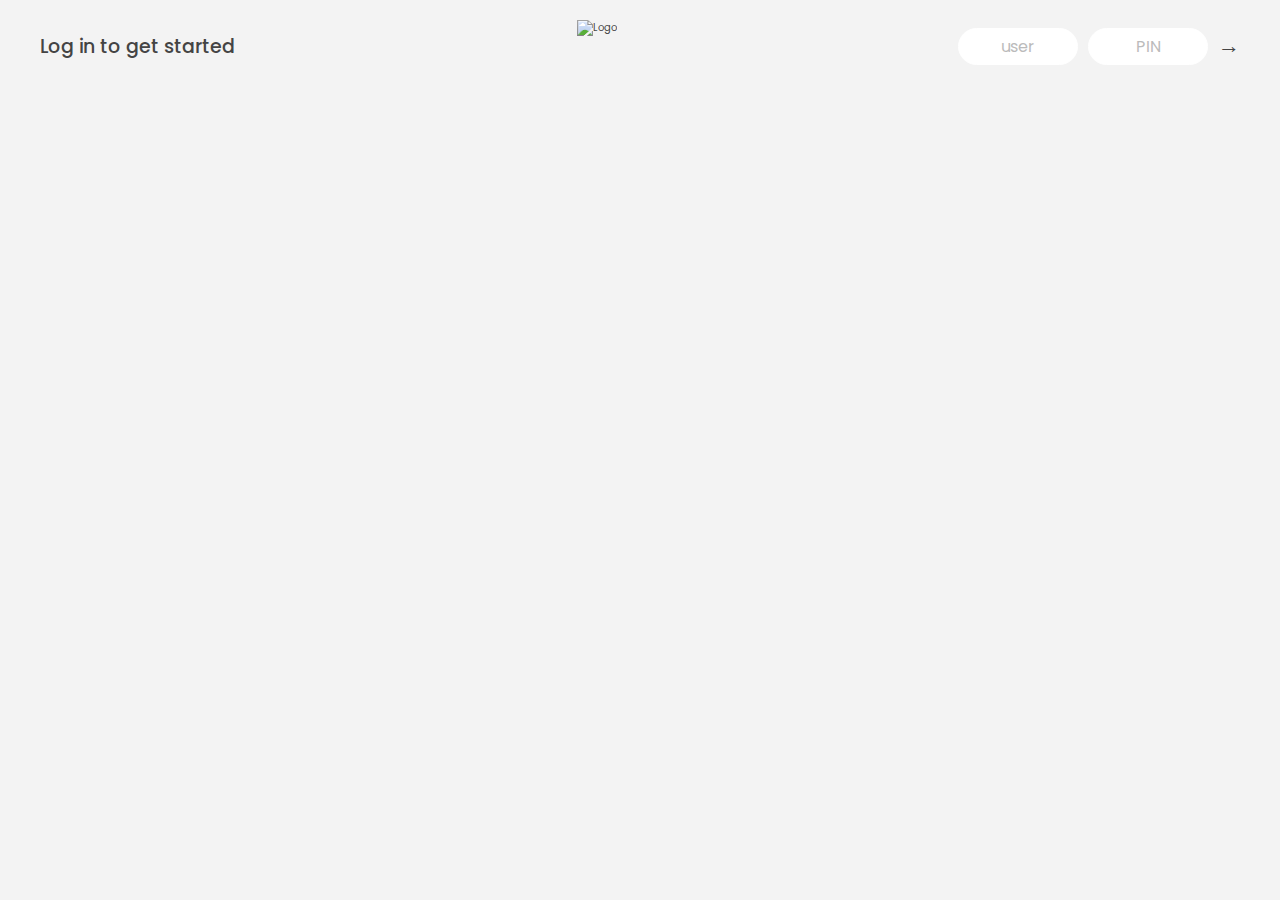
==== index/index.html @ 559d242a "Add two pages and the category field" ====
<!DOCTYPE html>
<html lang="en">
  <head>
    <meta charset="UTF-8" />
    <meta name="viewport" content="width=device-width, initial-scale=1.0" />
    <meta http-equiv="X-UA-Compatible" content="ie=edge" />
    <link rel="shortcut icon" type="image/png" href="/icon.png" />

    <link
      href="https://fonts.googleapis.com/css?family=Poppins:400,500,600&display=swap"
      rel="stylesheet"
    />

    <link rel="stylesheet" href="style.css" />
    <title>Bankist</title>
  </head>
  <body>
    <!-- TOP NAVIGATION -->
    <nav>
      <p class="welcome">Log in to get started</p>
      <img src="logo.png" alt="Logo" class="logo" />
      <form class="login">
        <input
          type="text"
          placeholder="user"
          class="login__input login__input--user"
        />
        <!-- In practice, use type="password" -->
        <input
          type="text"
          placeholder="PIN"
          maxlength="4"
          class="login__input login__input--pin"
        />
        <button class="login__btn">&rarr;</button>
      </form>
    </nav>

    <main class="app">
      <!-- BALANCE -->
      <div class="balance">
        <div>
          <p class="balance__label">Current balance</p>
          <p class="balance__date">
            As of <span class="date">05/03/2037</span>
          </p>
        </div>
        <p class="balance__value">0000€</p>
      </div>

      <!-- MOVEMENTS -->
      <div class="movements">
        <div class="movements__row">
          <div class="movements__type movements__type--deposit">2 deposit</div>
          <div class="movements__date">3 days ago</div>
          <div class="movements__value">4 000€</div>
        </div>
        <div class="movements__row">
          <div class="movements__type movements__type--withdrawal">
            1 withdrawal
          </div>
          <div class="movements__date">24/01/2037</div>
          <div class="movements__value">-378€</div>
        </div>
      </div>

      <!-- SUMMARY -->
      <div class="summary">
        <p class="summary__label">In</p>
        <p class="summary__value summary__value--in">0000€</p>
        <p class="summary__label">Out</p>
        <p class="summary__value summary__value--out">0000€</p>
        <p class="summary__label">Interest</p>
        <p class="summary__value summary__value--interest">0000€</p>
        <button class="btn--sort">&downarrow; SORT</button>
      </div>

      <!-- OPERATION: TRANSFERS -->
      <div class="operation operation--transfer">
        <h2>Transfer money</h2>
        <form class="form form--transfer">
          <input type="text" class="form__input form__input--to" />
          <input type="number" class="form__input form__input--amount" />
          <button class="form__btn form__btn--transfer">&rarr;</button>
          <label class="form__label">Transfer to</label>
          <label class="form__label">Amount</label>
        </form>
      </div>

      <!-- OPERATION: LOAN -->
      <div class="operation operation--loan">
        <h2>Request loan</h2>
        <form class="form form--loan">
          <input type="number" class="form__input form__input--loan-amount" />
          <button class="form__btn form__btn--loan">&rarr;</button>
          <label class="form__label form__label--loan">Amount</label>
        </form>
      </div>

      <!-- OPERATION: CLOSE -->
      <div class="operation operation--close">
        <h2>Close account</h2>
        <form class="form form--close">
          <input type="text" class="form__input form__input--user" />
          <input
            type="password"
            maxlength="6"
            class="form__input form__input--pin"
          />
          <button class="form__btn form__btn--close">&rarr;</button>
          <label class="form__label">Confirm user</label>
          <label class="form__label">Confirm PIN</label>
        </form>
      </div>

      <!-- LOGOUT TIMER -->
      <p class="logout-timer">
        You will be logged out in <span class="timer">05:00</span>
      </p>
    </main>

    <!-- <footer>
      &copy; by Jonas Schmedtmann. Don't claim as your own :)
    </footer> -->

    <script src="script.js"></script>
  </body>
</html>
---- index/style.css ----
* {
  margin: 0;
  padding: 0;
  box-sizing: inherit;
}

html {
  font-size: 62.5%;
  box-sizing: border-box;
}

body {
  font-family: 'Poppins', sans-serif;
  color: #444;
  background-color: #f3f3f3;
  height: 100vh;
  padding: 2rem;
}

nav {
  display: flex;
  justify-content: space-between;
  align-items: center;
  padding: 0 2rem;
}

.welcome {
  font-size: 1.9rem;
  font-weight: 500;
}

.logo {
  height: 5.25rem;
}

.login {
  display: flex;
}

.login__input {
  border: none;
  padding: 0.5rem 2rem;
  font-size: 1.6rem;
  font-family: inherit;
  text-align: center;
  width: 12rem;
  border-radius: 10rem;
  margin-right: 1rem;
  color: inherit;
  border: 1px solid #fff;
  transition: all 0.3s;
}

.login__input:focus {
  outline: none;
  border: 1px solid #ccc;
}

.login__input::placeholder {
  color: #bbb;
}

.login__btn {
  border: none;
  background: none;
  font-size: 2.2rem;
  color: inherit;
  cursor: pointer;
  transition: all 0.3s;
}

.login__btn:hover,
.login__btn:focus,
.btn--sort:hover,
.btn--sort:focus {
  outline: none;
  color: #777;
}

/* MAIN */
.app {
  position: relative;
  max-width: 100rem;
  margin: 4rem auto;
  display: grid;
  grid-template-columns: 4fr 3fr;
  grid-template-rows: auto repeat(3, 15rem) auto;
  gap: 2rem;

  /* NOTE This creates the fade in/out anumation */
  opacity: 0;
  transition: all 1s;
}

.balance {
  grid-column: 1 / span 2;
  display: flex;
  align-items: flex-end;
  justify-content: space-between;
  margin-bottom: 2rem;
}

.balance__label {
  font-size: 2.2rem;
  font-weight: 500;
  margin-bottom: -0.2rem;
}

.balance__date {
  font-size: 1.4rem;
  color: #888;
}

.balance__value {
  font-size: 4.5rem;
  font-weight: 400;
}

/* MOVEMENTS */
.movements {
  grid-row: 2 / span 3;
  background-color: #fff;
  border-radius: 1rem;
  overflow: scroll;
}

.movements__row {
  padding: 2.25rem 4rem;
  display: flex;
  align-items: center;
  border-bottom: 1px solid #eee;
}

.movements__type {
  font-size: 1.1rem;
  text-transform: uppercase;
  font-weight: 500;
  color: #fff;
  padding: 0.1rem 1rem;
  border-radius: 10rem;
  margin-right: 2rem;
}

.movements__date {
  font-size: 1.1rem;
  text-transform: uppercase;
  font-weight: 500;
  color: #666;
}

.movements__type--deposit {
  background-image: linear-gradient(to top left, #39b385, #9be15d);
}

.movements__type--withdrawal {
  background-image: linear-gradient(to top left, #e52a5a, #ff585f);
}

.movements__value {
  font-size: 1.7rem;
  margin-left: auto;
}

/* SUMMARY */
.summary {
  grid-row: 5 / 6;
  display: flex;
  align-items: baseline;
  padding: 0 0.3rem;
  margin-top: 1rem;
}

.summary__label {
  font-size: 1.2rem;
  font-weight: 500;
  text-transform: uppercase;
  margin-right: 0.8rem;
}

.summary__value {
  font-size: 2.2rem;
  margin-right: 2.5rem;
}

.summary__value--in,
.summary__value--interest {
  color: #66c873;
}

.summary__value--out {
  color: #f5465d;
}

.btn--sort {
  margin-left: auto;
  border: none;
  background: none;
  font-size: 1.3rem;
  font-weight: 500;
  cursor: pointer;
}

/* OPERATIONS */
.operation {
  border-radius: 1rem;
  padding: 3rem 4rem;
  color: #333;
}

.operation--transfer {
  background-image: linear-gradient(to top left, #ffb003, #ffcb03);
}

.operation--loan {
  background-image: linear-gradient(to top left, #39b385, #9be15d);
}

.operation--close {
  background-image: linear-gradient(to top left, #e52a5a, #ff585f);
}

h2 {
  margin-bottom: 1.5rem;
  font-size: 1.7rem;
  font-weight: 600;
  color: #333;
}

.form {
  display: grid;
  grid-template-columns: 2.5fr 2.5fr 1fr;
  grid-template-rows: auto auto;
  gap: 0.4rem 1rem;
}

/* Exceptions for interst */
.form.form--loan {
  grid-template-columns: 2.5fr 1fr 2.5fr;
}
.form__label--loan {
  grid-row: 2;
}
/* End exceptions */

.form__input {
  width: 100%;
  border: none;
  background-color: rgba(255, 255, 255, 0.4);
  font-family: inherit;
  font-size: 1.5rem;
  text-align: center;
  color: #333;
  padding: 0.3rem 1rem;
  border-radius: 0.7rem;
  transition: all 0.3s;
}

.form__input:focus {
  outline: none;
  background-color: rgba(255, 255, 255, 0.6);
}

.form__label {
  font-size: 1.3rem;
  text-align: center;
}

.form__btn {
  border: none;
  border-radius: 0.7rem;
  font-size: 1.8rem;
  background-color: #fff;
  cursor: pointer;
  transition: all 0.3s;
}

.form__btn:focus {
  outline: none;
  background-color: rgba(255, 255, 255, 0.8);
}

.logout-timer {
  padding: 0 0.3rem;
  margin-top: 1.9rem;
  text-align: right;
  font-size: 1.25rem;
}

.timer {
  font-weight: 600;
}
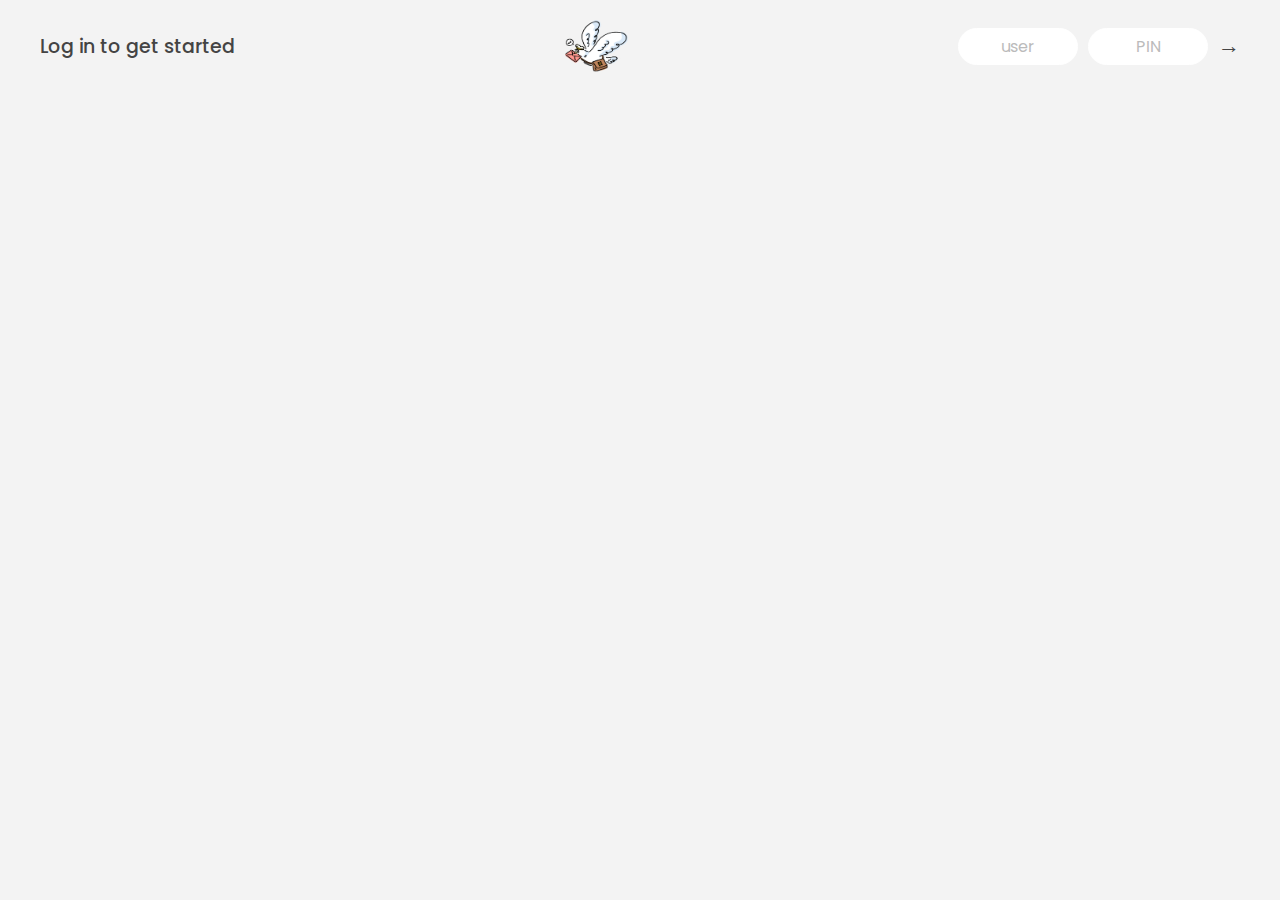
==== commit 3a340686: "Implemented the login page" ====
--- a/index/index.html
+++ b/index/index.html
@@ -18,7 +18,7 @@
     <!-- TOP NAVIGATION -->
     <nav>
       <p class="welcome">Log in to get started</p>
-      <img src="logo.png" alt="Logo" class="logo" />
+      <img src="../bird_logo.png" alt="Logo" class="logo" />
       <form class="login">
         <input
           type="text"
@@ -75,25 +75,27 @@
         <button class="btn--sort">&downarrow; SORT</button>
       </div>
 
-      <!-- OPERATION: TRANSFERS -->
+      <!-- OPERATION: Expense -->
       <div class="operation operation--transfer">
-        <h2>Transfer money</h2>
+        <h2>Expense</h2>
         <form class="form form--transfer">
-          <input type="text" class="form__input form__input--to" />
+          <input type="text" class="form__input form__input--category" />
           <input type="number" class="form__input form__input--amount" />
           <button class="form__btn form__btn--transfer">&rarr;</button>
-          <label class="form__label">Transfer to</label>
+          <label class="form__label">Category</label>
           <label class="form__label">Amount</label>
         </form>
       </div>
 
       <!-- OPERATION: LOAN -->
       <div class="operation operation--loan">
-        <h2>Request loan</h2>
+        <h2>Income</h2>
         <form class="form form--loan">
+          <input type="text" class="form__input form__input--category-loan" />
           <input type="number" class="form__input form__input--loan-amount" />
           <button class="form__btn form__btn--loan">&rarr;</button>
-          <label class="form__label form__label--loan">Amount</label>
+          <label class="form__label">Category</label>
+          <label class="form__label">Amount</label>
         </form>
       </div>
 
--- a/index/style.css
+++ b/index/style.css
@@ -148,11 +148,20 @@
   color: #666;
 }
 
-.movements__type--deposit {
+.movements__category {
+  font-size: 1.3rem;
+  text-transform: uppercase;
+  font-weight: 500;
+  color: #39b385;
+  margin-left: 30px;
+  margin-right: 10px;
+}
+
+.movements__type--income {
   background-image: linear-gradient(to top left, #39b385, #9be15d);
 }
 
-.movements__type--withdrawal {
+.movements__type--expense {
   background-image: linear-gradient(to top left, #e52a5a, #ff585f);
 }
 
@@ -235,7 +244,7 @@
 
 /* Exceptions for interst */
 .form.form--loan {
-  grid-template-columns: 2.5fr 1fr 2.5fr;
+  grid-template-columns: 2.5fr 2.5fr 1fr;
 }
 .form__label--loan {
   grid-row: 2;
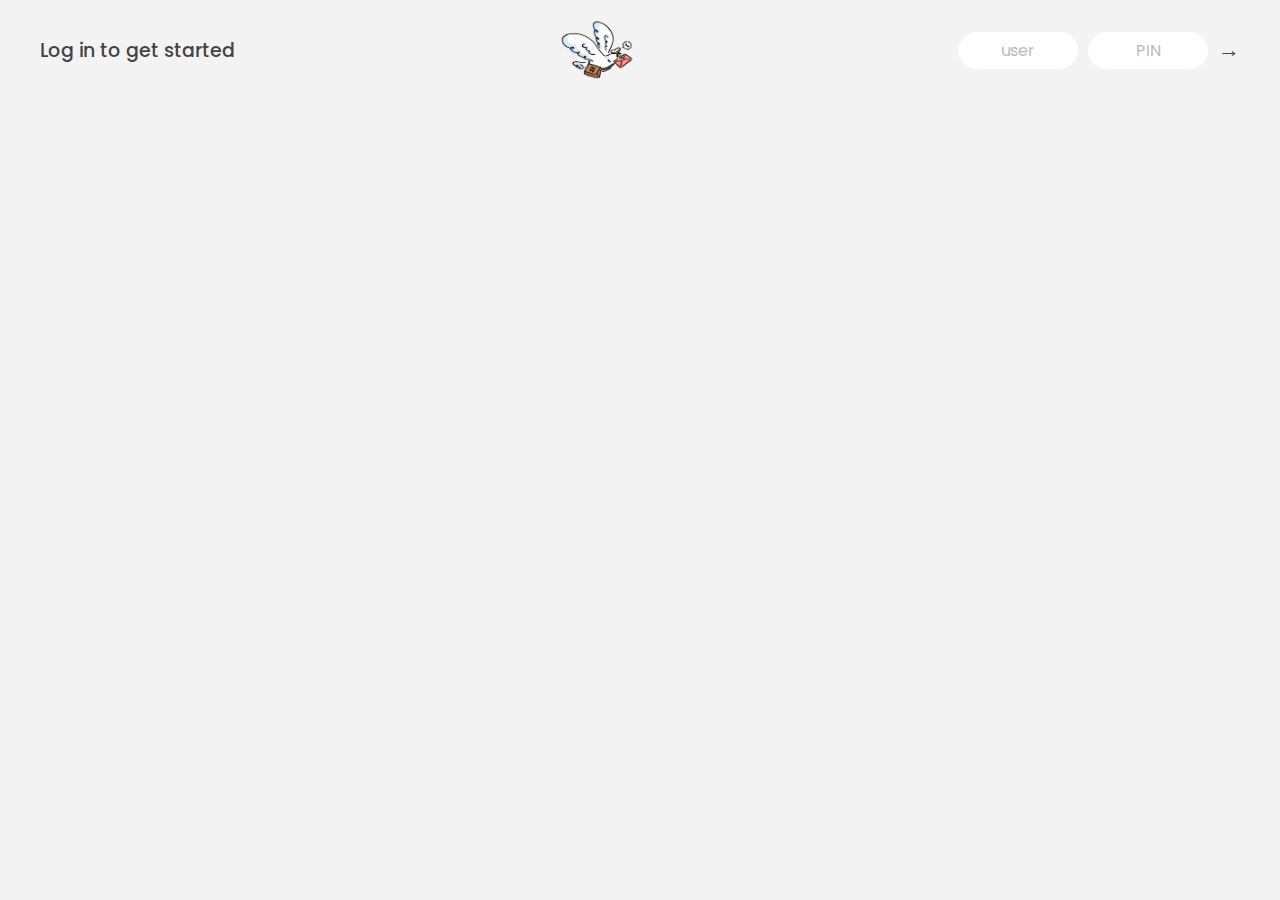
==== commit 1f445dc5: "Modified the logo for index page" ====
--- a/index/index.html
+++ b/index/index.html
@@ -70,9 +70,6 @@
         <p class="summary__value summary__value--in">0000€</p>
         <p class="summary__label">Out</p>
         <p class="summary__value summary__value--out">0000€</p>
-        <p class="summary__label">Interest</p>
-        <p class="summary__value summary__value--interest">0000€</p>
-        <button class="btn--sort">&downarrow; SORT</button>
       </div>
 
       <!-- OPERATION: Expense -->
@@ -114,6 +111,7 @@
           <label class="form__label">Confirm PIN</label>
         </form>
       </div>
+      <div id="total-expense"></div>
 
       <!-- LOGOUT TIMER -->
       <p class="logout-timer">
@@ -121,10 +119,6 @@
       </p>
     </main>
 
-    <!-- <footer>
-      &copy; by Jonas Schmedtmann. Don't claim as your own :)
-    </footer> -->
-
     <script src="script.js"></script>
   </body>
 </html>
--- a/index/style.css
+++ b/index/style.css
@@ -30,7 +30,8 @@
 }
 
 .logo {
-  height: 5.25rem;
+  height: 6rem;
+  transform: scaleX(-1);
 }
 
 .login {
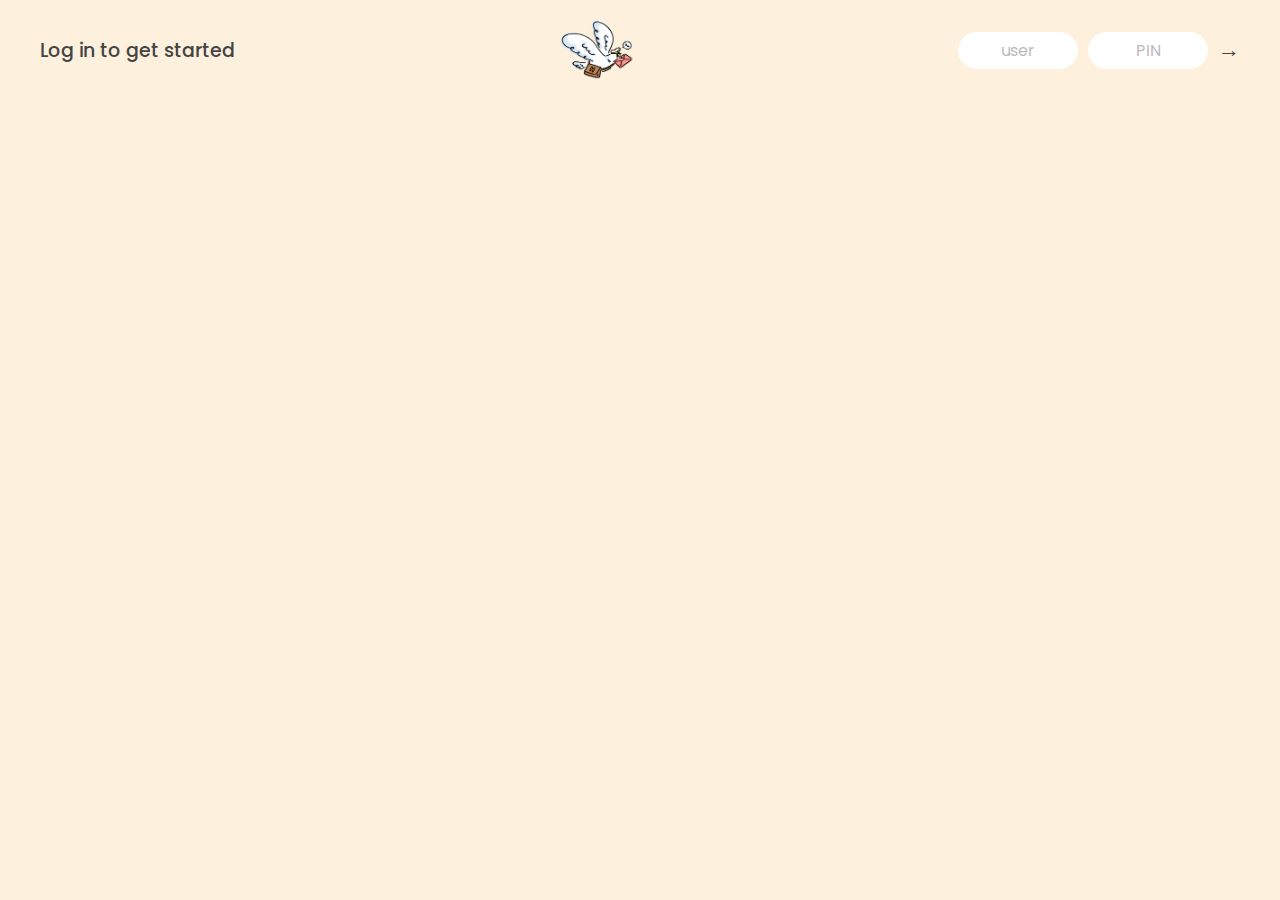
==== commit 83bde79f: "Fix currency display" ====
--- a/index/index.html
+++ b/index/index.html
@@ -12,7 +12,7 @@
     />
 
     <link rel="stylesheet" href="style.css" />
-    <title>Bankist</title>
+    <title>Transac</title>
   </head>
   <body>
     <!-- TOP NAVIGATION -->
--- a/index/style.css
+++ b/index/style.css
@@ -12,7 +12,7 @@
 body {
   font-family: 'Poppins', sans-serif;
   color: #444;
-  background-color: #f3f3f3;
+  background-color: #fdf0dd;
   height: 100vh;
   padding: 2rem;
 }
